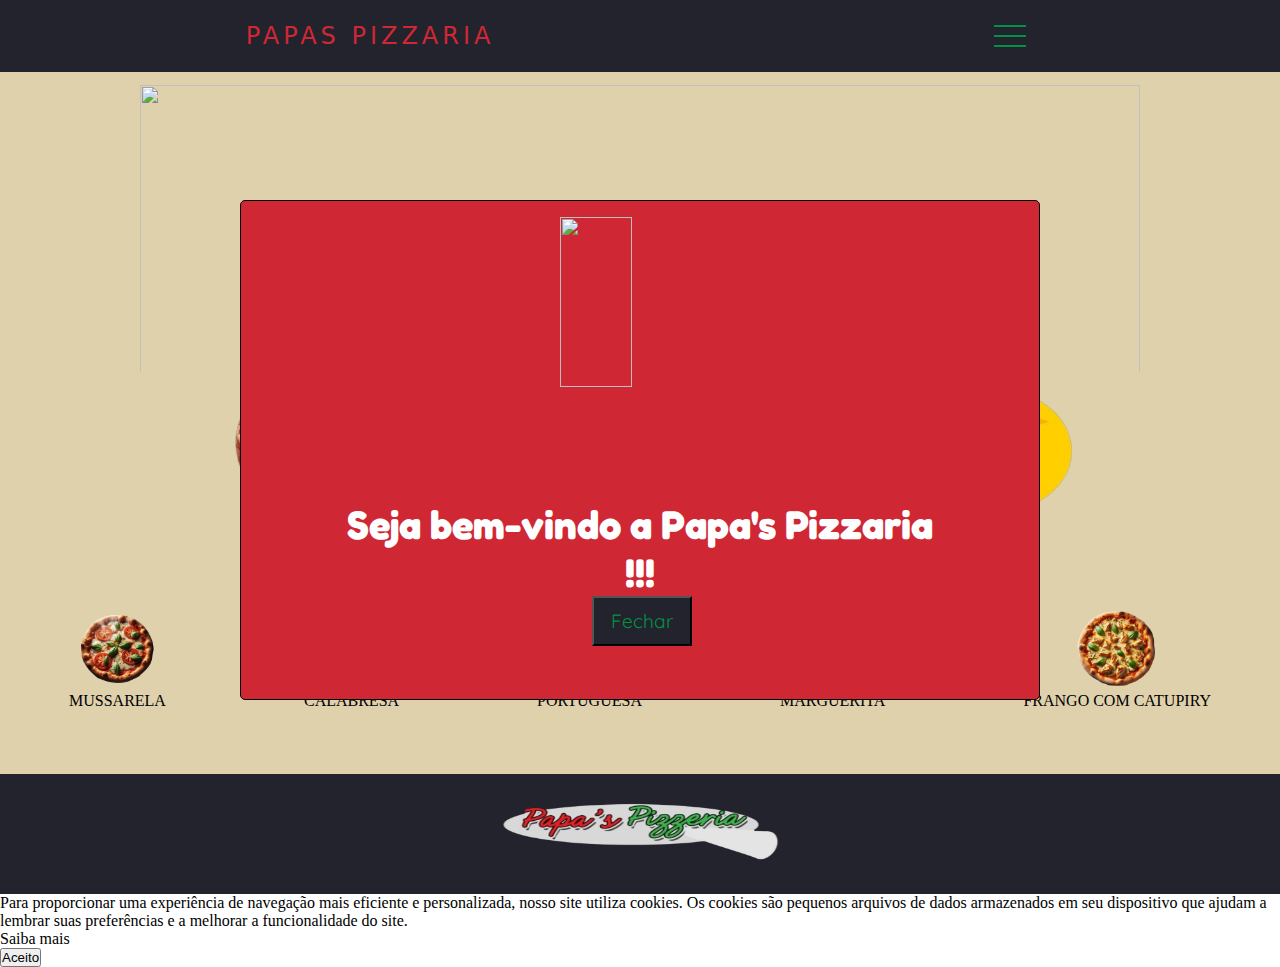
==== Página-inicial/index.html @ 843a6549 "Update index.html" ====
<!DOCTYPE html>
<html lang="pt-br">
<head>
    <meta charset="UTF-8">
    <meta name="viewport" content="width=device-width, initial-scale=1.0">
    <title>Página inicial | Home</title>
    <link rel="stylesheet" href="style.css">
    <link rel="shortcut icon" href="imagens/logo-favicon-removebg-preview.png" type="image/x-icon">
    <link rel="preconnect" href="https://fonts.googleapis.com">
    <link rel="preconnect" href="https://fonts.gstatic.com" crossorigin>
    <link href="https://fonts.googleapis.com/css2?family=Quicksand:wght@300..700&family=Roboto:ital,wght@0,100;0,300;0,400;0,500;0,700;0,900;1,100;1,300;1,400;1,500;1,700;1,900&display=swap" rel="stylesheet">
    <link rel="preconnect" href="https://fonts.googleapis.com">
   <link rel="preconnect" href="https://fonts.gstatic.com" crossorigin>
   <link href="https://fonts.googleapis.com/css2?family=Fredoka:wght@300..700&display=swap" rel="stylesheet">
</head>
<body>
    <body>
      <section id="pop-up">
        <img src="imagens/gametiles_air.com.flipline.papalouiepals-removebg-preview.png" alt="">
        <h2>Seja bem-vindo a Papa's Pizzaria <br>
                         !!!
        </h2>
        <button id="closeBtn">Fechar</button>
      </section>
        <header>
          <nav>
            <a class="logo" href="#">Papas Pizzaria</a>
            <div class="mobile-menu">
              <div class="line1"></div>
              <div class="line2"></div>
              <div class="line3"></div>
            </div>
            <ul class="nav-list">
              <li><a href="../pizzas/produtos.html">Cardápio</a></li>
              <li><a href="../Cadastro/Login.html">Conta</a></li>
              <li><a href="#">Sobre</a></li>
              <li><a href="#">Suporte</a></li>
              <li><a href="#">Lojas</a></li>
              <li><a href="../Check-out/compra.html">Check-out</a></li>
            </ul>
          </nav>
        </header>
        <main>
          <section class="carrossel">
            <div class="container" id="img">
              <img src="imagens/bunner1.png" alt="">
              <img src="imagens/Bunner2.png" alt="">
              <img src="imagens/Bunner3.png" alt="">
            </div>
          </section>

          
          <section class="opcoes">
            <img src="imagens/cardapio-removebg-preview.png" alt="" width="450px" height="150px">
            <img src="imagens/menu-promoções-removebg-preview.png" alt="" width="450px" height="150px">
          </section>
          <section class="mais-pedidas">
            <h1>
              As mais pedidas
            </h1>
            <div class="pizzas">
              <figure>
                <img src="imagens/pizza-mussarela.png" alt="">
                <figcaption>Mussarela</figcaption>
              </figure>
              <figure>
                <img src="imagens/pizza-calabresa.png" alt="">
                <figcaption>Calabresa</figcaption>
              </figure>
              <figure>
                <img src="imagens/pizza-portuguesa.png" alt="">
                <figcaption>Portuguesa</figcaption>
              </figure>
              <figure>
                <img src="imagens/pizza-marguerita.png" alt="">
                <figcaption>Marguerita</figcaption>
              </figure>
              <figure>
                <img src="imagens/pizza-frango.png" alt="">
                <figcaption>Frango com Catupiry</figcaption>
              </figure>
            </div>
          </section>
        </main>
        <script src="interactive.js"></script>
        <footer>
          <img src="imagens/logo-paginas-removebg-preview.png" alt="">
        </footer>
            <div id="cookies1" class="cookies1">
        <div id="textocookies">
            Para proporcionar
             uma experiência de navegação mais
              eficiente e personalizada, 
            nosso site utiliza cookies.
             Os cookies são pequenos arquivos
              de dados armazenados
              em seu dispositivo que ajudam
               a lembrar suas
               preferências e a melhorar 
               a funcionalidade do site.
        <div id="maistexto" onclick="lermais()">Saiba mais</div>    
            </div>
        <div id="botaocookies">
            <button onclick="aceito()">Aceito</button>
        </div>
    
    </div>
<script src="cookies.js"></script>
      
</body>
    <script src="cookies.js"></script>
</html>
---- Página-inicial/style.css ----
* {
  margin: 0;
  padding: 0;
}

a {
  color: #fff;
  text-decoration: none;
  transition: 0.3s;
}

a:hover {
  opacity: 0.7;
}

#pop-up{
  display: none;
  position: fixed;
  left: 50%;
  top: 50%;
  transform: translate(-50%, -50%);
  width: 800px;
  height: 500px;
  background-color: #cf2734;
  border: 1px solid black;
  border-radius: 5px;
  z-index: 10;
  display: flex;
  align-items: center;
  justify-content: center;
}
#pop-up.active{
  display: flex;
  align-items: center;
  justify-content: center;
}
#pop-up button{
  background-color: #23232e;
  color: #009344;
  display: flex;
  justify-content: center;
  align-items: center;
  text-align: center;
  width: 100px;
  height: 50px;
  font-size: larger;
  font-family: quicksand;
  margin-left: 44%;
}

#pop-up button:hover{
  background-color: rgb(26, 24, 24);
  transition: 0.5s;
}
#pop-up img{
    width: 30%;
    height: 60%;
    padding-top: 2%;
    margin-left: 40%;
}
#pop-up h2{
  font-family: fredoka, sans-serif;
  text-align: center;
  color: #fff;
  font-size: 250%;
}
.logo {
  font-size: 24px;
  text-transform: uppercase;
  letter-spacing: 4px;
  color: #cf2734;
}

nav {
  display: flex;
  justify-content: space-around;
  align-items: center;
  font-family: system-ui, -apple-system, Helvetica, Arial, sans-serif;
  background: #23232e;
  height: 8vh;
  z-index: 10;
}

main {
  background: #dfd1ac no-repeat center center;
  background-size: cover;
  height: 200%;
  padding-bottom: 5%;
  z-index: 1;
}

.nav-list {
  list-style: none;
  display: flex;
}

.nav-list li {
  letter-spacing: 3px;
  margin-left: 32px;
}

.mobile-menu {
  display: none;
  cursor: pointer;
}

.mobile-menu div {
  width: 32px;
  height: 2px;
  background: #009344;
  margin: 8px;
  transition: 0.3s;
}


*{
  box-sizing: border-box;
}
.carrossel{
  overflow: hidden;
  height: 300px;
  width: 1000px;
  margin: 0 auto;
  padding-top: 1%;
  z-index: 1;
}

.container{
  display:flex;
  transition: transform 0.5s ease-in-out;
  transform: translateX(0);
  z-index: 1;
}
.container img{
  height: 300px;
  width:1000px;
  z-index: 1;
}
.opcoes{
  display: flex;
  justify-content: center;
}


h1{
  font-family: quicksand;
  text-transform: uppercase;
  text-align: center;
  padding-top: 2%;
  font-size: 300%;
  color: #cf2734;
}
.pizzas{
  display: flex;
  justify-content: space-around;
  text-align: center;
  text-transform: uppercase;
}
figure img{
  width: 80px;
  height: 80px;
}
footer{
  background: #23232e;
  align-items: center;
  display: flex;
  justify-content: center;
  align-items: center;
}
footer img{
  width: 300px;
  height: 120px;
}
@media (max-width: 2000px) {
  body {
    overflow-x: hidden;
  }
  .nav-list {
    position: absolute;
    top: 8vh;
    right: 0;
    width: 50vw;
    height: 92vh;
    background: #23232e;
    flex-direction: column;
    align-items: center;
    justify-content: space-around;
    transform: translateX(100%);
    transition: transform 0.3s ease-in;
    z-index: 10; /* O z index vai servir para deixar a lista no ponto mais alto em sobreposição*/
  }
  
  .nav-list.active {
    transform: translateX(0);
    z-index: 10; /* E esse aqui garante que quando estiver ativo elavai continuar em sobreposição aos outros */
  }
  .nav-list li {
    margin-left: 0;
    opacity: 0;
  }
  .mobile-menu {
    display: block;
  }
}

.nav-list.active {
  transform: translateX(0);
}

@keyframes navLinkFade {
  from {
    opacity: 0;
    transform: translateX(50px);
  }
  to {
    opacity: 1;
    transform: translateX(0);
  }
}

.mobile-menu.active .line1 {
  transform: rotate(-45deg) translate(-8px, 8px);
}

.mobile-menu.active .line2 {
  opacity: 0;
}

.mobile-menu.active .line3 {
  transform: rotate(45deg) translate(-5px, -7px);
}
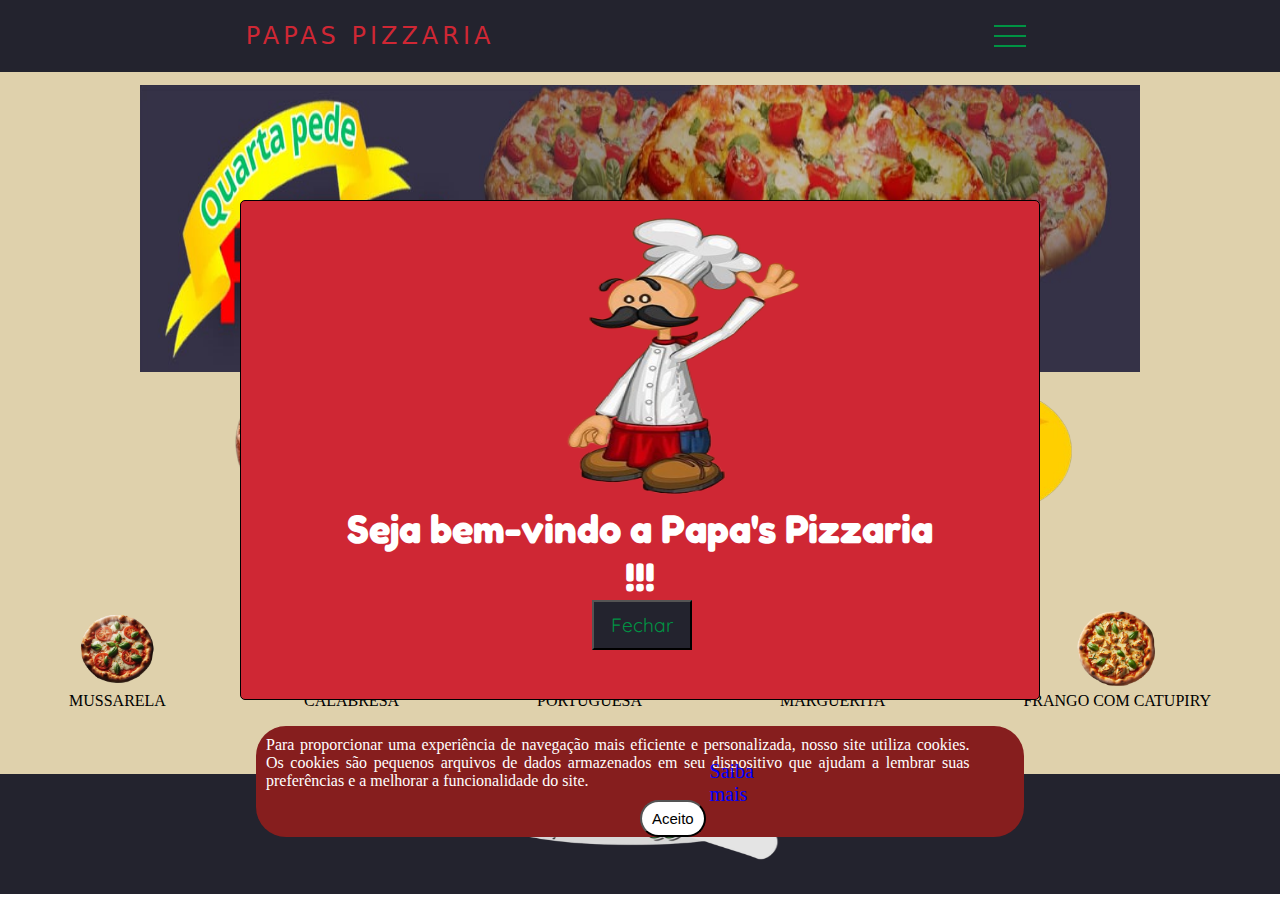
==== commit 47d5bb45: "Update index.html Marcelo" ====
--- a/Página-inicial/index.html
+++ b/Página-inicial/index.html
@@ -5,6 +5,7 @@
     <meta name="viewport" content="width=device-width, initial-scale=1.0">
     <title>Página inicial | Home</title>
     <link rel="stylesheet" href="style.css">
+    <link rel="stylesheet" type="text/css" href="cookies/cookies.css"/>
     <link rel="shortcut icon" href="imagens/logo-favicon-removebg-preview.png" type="image/x-icon">
     <link rel="preconnect" href="https://fonts.googleapis.com">
     <link rel="preconnect" href="https://fonts.gstatic.com" crossorigin>
@@ -88,6 +89,7 @@
         </footer>
             <div id="cookies1" class="cookies1">
         <div id="textocookies">
+          <p>
             Para proporcionar
              uma experiência de navegação mais
               eficiente e personalizada, 
@@ -98,6 +100,7 @@
                a lembrar suas
                preferências e a melhorar 
                a funcionalidade do site.
+          </p>
         <div id="maistexto" onclick="lermais()">Saiba mais</div>    
             </div>
         <div id="botaocookies">
@@ -105,8 +108,6 @@
         </div>
     
     </div>
-<script src="cookies.js"></script>
-      
-</body>
-    <script src="cookies.js"></script>
+    </body>
+    <script src="cookies/cookies.js"></script>
 </html>
--- a/Página-inicial/cookies/cookies.css
+++ b/Página-inicial/cookies/cookies.css
@@ -0,0 +1,41 @@
+.cookies1{
+    position: fixed;
+    width: 60%;
+    bottom: 7%;
+    left: 50%;
+    transform: translate(-50%);
+    background-color:rgb(134, 30, 30);
+    border-radius: 30px ;
+    display: none;
+    
+}
+.cookies1.romero{
+    display: block;
+}
+.cookies1 #textocookies{
+   display: flex;
+   align-items: center;
+   text-align: justify; 
+   padding: 10px;
+   color: white;
+}
+.cookies1 #botaocookies{
+    display: flex;
+    margin-left: 50%;
+}
+.cookies1 #botaocookies button{
+   background-color: rgb(255, 255, 255); 
+   border-radius: 20px;
+   font-size: 15px;
+   padding: 8px 10px ;
+   cursor: pointer;
+}
+#maistexto{
+    text-align: left;
+    color: blue;
+    cursor:pointer ;
+    position: relative;
+    right: 260px;
+    top: 20px;
+    font-size: 20px ;
+}
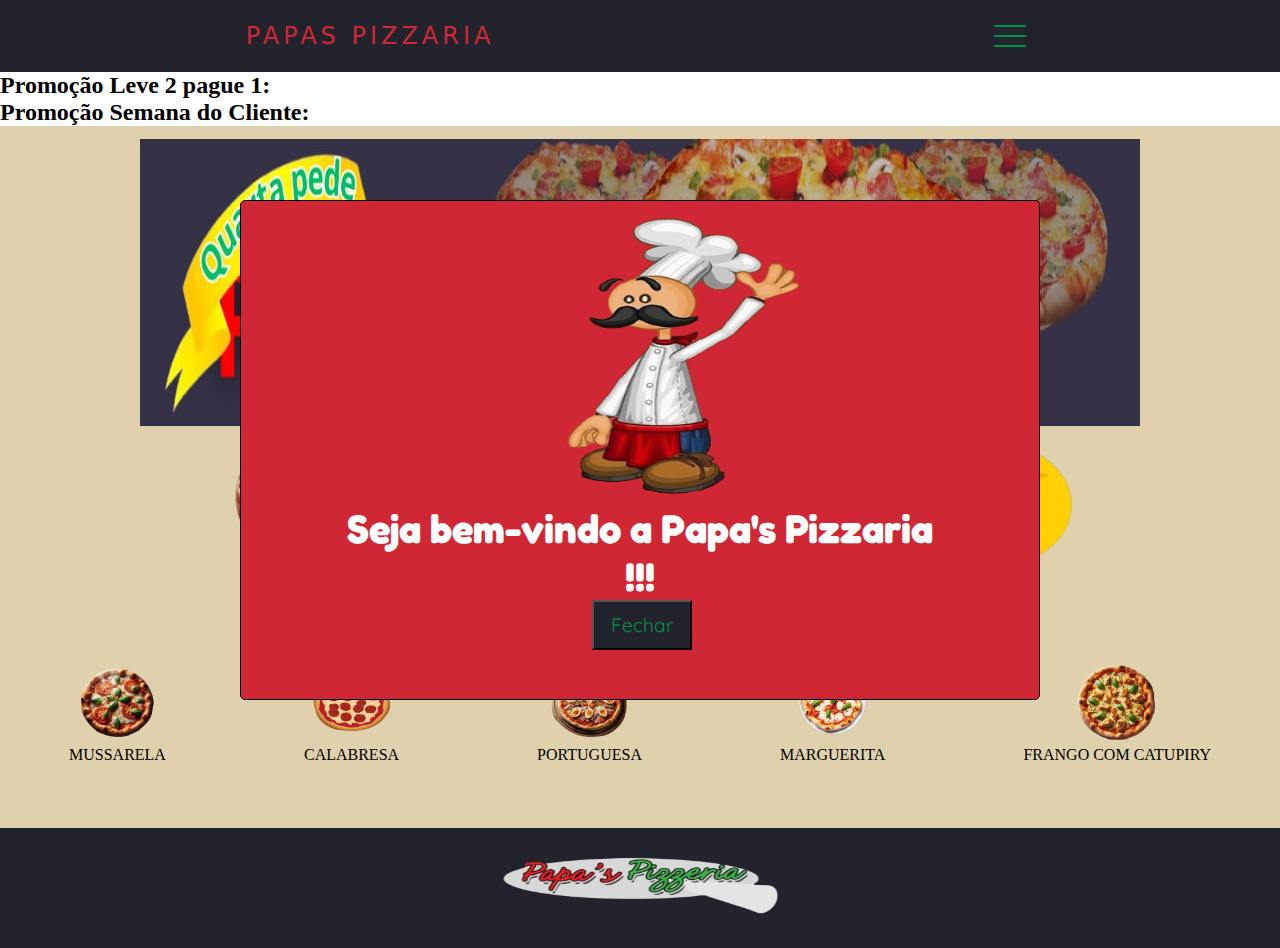
==== commit 82ae82bd: "Update index.html" ====
--- a/Página-inicial/index.html
+++ b/Página-inicial/index.html
@@ -5,109 +5,96 @@
     <meta name="viewport" content="width=device-width, initial-scale=1.0">
     <title>Página inicial | Home</title>
     <link rel="stylesheet" href="style.css">
-    <link rel="stylesheet" type="text/css" href="cookies/cookies.css"/>
     <link rel="shortcut icon" href="imagens/logo-favicon-removebg-preview.png" type="image/x-icon">
     <link rel="preconnect" href="https://fonts.googleapis.com">
     <link rel="preconnect" href="https://fonts.gstatic.com" crossorigin>
     <link href="https://fonts.googleapis.com/css2?family=Quicksand:wght@300..700&family=Roboto:ital,wght@0,100;0,300;0,400;0,500;0,700;0,900;1,100;1,300;1,400;1,500;1,700;1,900&display=swap" rel="stylesheet">
-    <link rel="preconnect" href="https://fonts.googleapis.com">
-   <link rel="preconnect" href="https://fonts.gstatic.com" crossorigin>
-   <link href="https://fonts.googleapis.com/css2?family=Fredoka:wght@300..700&display=swap" rel="stylesheet">
+    <link href="https://fonts.googleapis.com/css2?family=Fredoka:wght@300..700&display=swap" rel="stylesheet">
 </head>
 <body>
-    <body>
-      <section id="pop-up">
+    <div id="darkOverlay"></div>
+
+    <section id="pop-up">
         <img src="imagens/gametiles_air.com.flipline.papalouiepals-removebg-preview.png" alt="">
-        <h2>Seja bem-vindo a Papa's Pizzaria <br>
-                         !!!
-        </h2>
+        <h2>Seja bem-vindo a Papa's Pizzaria <br> !!!</h2>
         <button id="closeBtn">Fechar</button>
-      </section>
-        <header>
-          <nav>
+    </section>
+
+    <header>
+        <nav>
             <a class="logo" href="#">Papas Pizzaria</a>
             <div class="mobile-menu">
-              <div class="line1"></div>
-              <div class="line2"></div>
-              <div class="line3"></div>
+                <div class="line1"></div>
+                <div class="line2"></div>
+                <div class="line3"></div>
             </div>
             <ul class="nav-list">
-              <li><a href="../pizzas/produtos.html">Cardápio</a></li>
-              <li><a href="../Cadastro/Login.html">Conta</a></li>
-              <li><a href="#">Sobre</a></li>
-              <li><a href="#">Suporte</a></li>
-              <li><a href="#">Lojas</a></li>
-              <li><a href="../Check-out/compra.html">Check-out</a></li>
+                <li><a href="../pizzas/index.html">Cardápio</a></li>
+                <li><a href="../Cadastro/Login.html">Conta</a></li>
+                <li><a href="#">Sobre</a></li>
+                <li><a href="#">Suporte</a></li>
+                <li><a href="#">Lojas</a></li>
+                <li><a href="../Check-out/compra.html">Check-out</a></li>
             </ul>
-          </nav>
-        </header>
-        <main>
-          <section class="carrossel">
+        </nav>
+    </header>
+
+    <section class="contadores">
+        <div class="cont1">
+            <h2 class="titulo">Promoção Leve 2 pague 1:</h2>
+            <span id="cronometro1"></span>
+        </div>
+
+        <div class="cont2">
+            <h2 class="titulo">Promoção Semana do Cliente:</h2>
+            <span id="cronometro2"></span>
+        </div>
+    </section>
+
+    <main>
+        <section class="carrossel">
             <div class="container" id="img">
-              <img src="imagens/bunner1.png" alt="">
-              <img src="imagens/Bunner2.png" alt="">
-              <img src="imagens/Bunner3.png" alt="">
+                <img src="imagens/bunner1.png" alt="">
+                <img src="imagens/Bunner2.png" alt="">
+                <img src="imagens/Bunner3.png" alt="">
             </div>
-          </section>
+        </section>
 
-          
-          <section class="opcoes">
+        <section class="opcoes">
             <img src="imagens/cardapio-removebg-preview.png" alt="" width="450px" height="150px">
             <img src="imagens/menu-promoções-removebg-preview.png" alt="" width="450px" height="150px">
-          </section>
-          <section class="mais-pedidas">
-            <h1>
-              As mais pedidas
-            </h1>
+        </section>
+
+        <section class="mais-pedidas">
+            <h1>As mais pedidas</h1>
             <div class="pizzas">
-              <figure>
-                <img src="imagens/pizza-mussarela.png" alt="">
-                <figcaption>Mussarela</figcaption>
-              </figure>
-              <figure>
-                <img src="imagens/pizza-calabresa.png" alt="">
-                <figcaption>Calabresa</figcaption>
-              </figure>
-              <figure>
-                <img src="imagens/pizza-portuguesa.png" alt="">
-                <figcaption>Portuguesa</figcaption>
-              </figure>
-              <figure>
-                <img src="imagens/pizza-marguerita.png" alt="">
-                <figcaption>Marguerita</figcaption>
-              </figure>
-              <figure>
-                <img src="imagens/pizza-frango.png" alt="">
-                <figcaption>Frango com Catupiry</figcaption>
-              </figure>
+                <figure>
+                    <img src="imagens/pizza-mussarela.png" alt="">
+                    <figcaption>Mussarela</figcaption>
+                </figure>
+                <figure>
+                    <img src="imagens/pizza-calabresa.png" alt="">
+                    <figcaption>Calabresa</figcaption>
+                </figure>
+                <figure>
+                    <img src="imagens/pizza-portuguesa.png" alt="">
+                    <figcaption>Portuguesa</figcaption>
+                </figure>
+                <figure>
+                    <img src="imagens/pizza-marguerita.png" alt="">
+                    <figcaption>Marguerita</figcaption>
+                </figure>
+                <figure>
+                    <img src="imagens/pizza-frango.png" alt="">
+                    <figcaption>Frango com Catupiry</figcaption>
+                </figure>
             </div>
-          </section>
-        </main>
-        <script src="interactive.js"></script>
-        <footer>
-          <img src="imagens/logo-paginas-removebg-preview.png" alt="">
-        </footer>
-            <div id="cookies1" class="cookies1">
-        <div id="textocookies">
-          <p>
-            Para proporcionar
-             uma experiência de navegação mais
-              eficiente e personalizada, 
-            nosso site utiliza cookies.
-             Os cookies são pequenos arquivos
-              de dados armazenados
-              em seu dispositivo que ajudam
-               a lembrar suas
-               preferências e a melhorar 
-               a funcionalidade do site.
-          </p>
-        <div id="maistexto" onclick="lermais()">Saiba mais</div>    
-            </div>
-        <div id="botaocookies">
-            <button onclick="aceito()">Aceito</button>
-        </div>
-    
-    </div>
-    </body>
-    <script src="cookies/cookies.js"></script>
+        </section>
+    </main>
+
+    <script src="interactive.js"></script>
+    <footer>
+        <img src="imagens/logo-paginas-removebg-preview.png" alt="">
+    </footer>
+</body>
 </html>
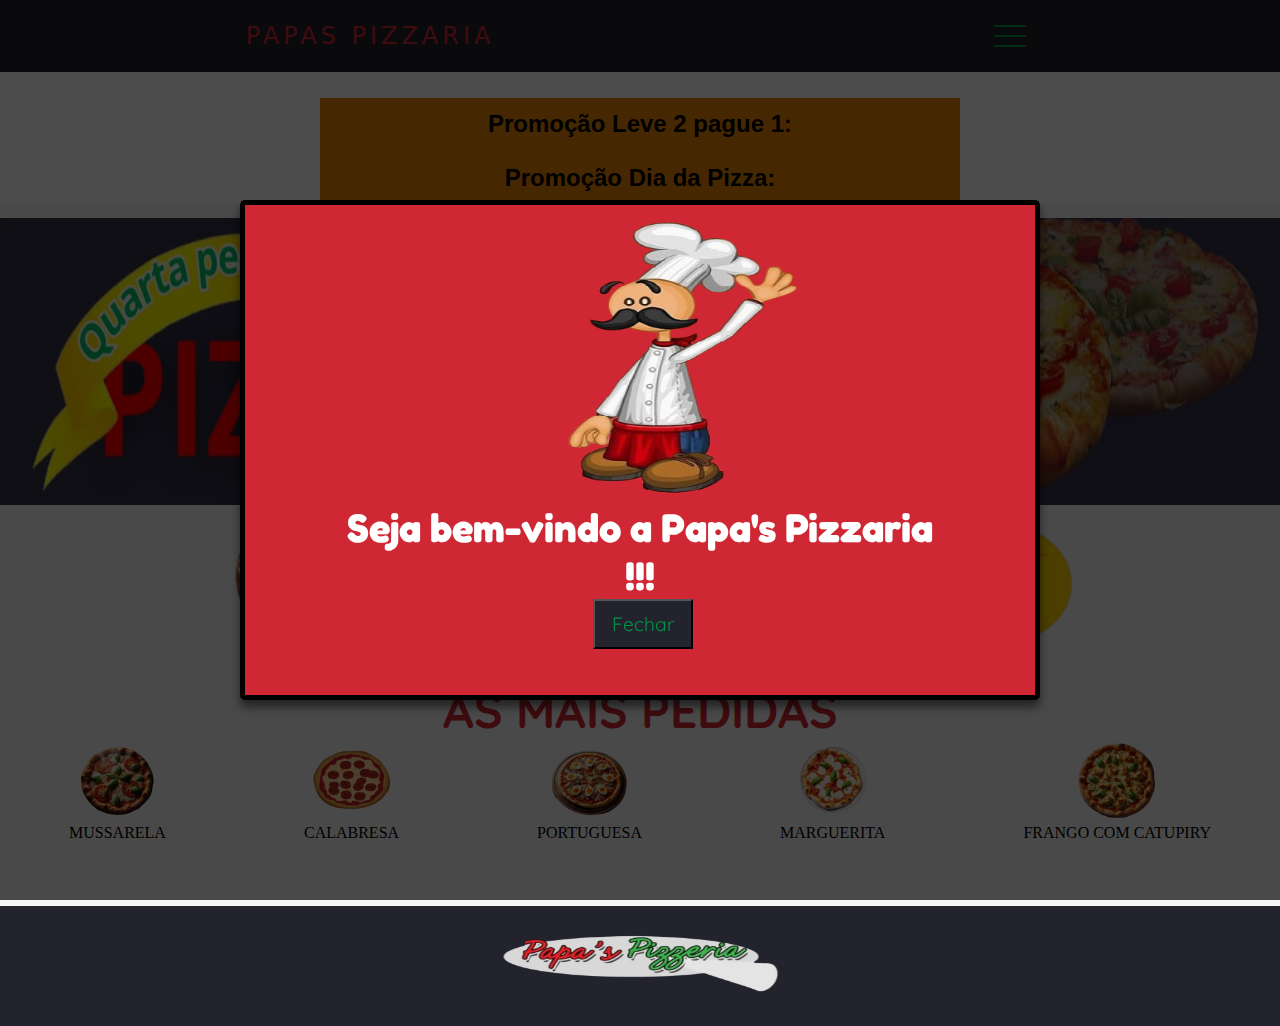
==== commit 606e507f: "Update index.html" ====
--- a/Página-inicial/index.html
+++ b/Página-inicial/index.html
@@ -8,14 +8,15 @@
     <link rel="shortcut icon" href="imagens/logo-favicon-removebg-preview.png" type="image/x-icon">
     <link rel="preconnect" href="https://fonts.googleapis.com">
     <link rel="preconnect" href="https://fonts.gstatic.com" crossorigin>
-    <link href="https://fonts.googleapis.com/css2?family=Quicksand:wght@300..700&family=Roboto:ital,wght@0,100;0,300;0,400;0,500;0,700;0,900;1,100;1,300;1,400;1,500;1,700;1,900&display=swap" rel="stylesheet">
+    <link href="https://fonts.googleapis.com/css2?family=Quicksand:wght@300..700&family=Roboto:ital,wght@0,100;0,300;0,400;0,500;0,700;0,900&display=swap" rel="stylesheet">
     <link href="https://fonts.googleapis.com/css2?family=Fredoka:wght@300..700&display=swap" rel="stylesheet">
 </head>
 <body>
     <div id="darkOverlay"></div>
 
+
     <section id="pop-up">
-        <img src="imagens/gametiles_air.com.flipline.papalouiepals-removebg-preview.png" alt="">
+        <img src="imagens/gametiles_air.com.flipline.papalouiepals-removebg-preview.png" alt="Papa's Pizzaria Logo">
         <h2>Seja bem-vindo a Papa's Pizzaria <br> !!!</h2>
         <button id="closeBtn">Fechar</button>
     </section>
@@ -46,7 +47,7 @@
         </div>
 
         <div class="cont2">
-            <h2 class="titulo">Promoção Semana do Cliente:</h2>
+            <h2 class="titulo">Promoção Dia da Pizza:</h2>
             <span id="cronometro2"></span>
         </div>
     </section>
@@ -54,38 +55,38 @@
     <main>
         <section class="carrossel">
             <div class="container" id="img">
-                <img src="imagens/bunner1.png" alt="">
-                <img src="imagens/Bunner2.png" alt="">
-                <img src="imagens/Bunner3.png" alt="">
+                <img src="imagens/bunner1.png" alt="Banner 1">
+                <img src="imagens/Bunner2.png" alt="Banner 2">
+                <img src="imagens/Bunner3.png" alt="Banner 3">
             </div>
         </section>
 
         <section class="opcoes">
-            <img src="imagens/cardapio-removebg-preview.png" alt="" width="450px" height="150px">
-            <img src="imagens/menu-promoções-removebg-preview.png" alt="" width="450px" height="150px">
+            <img src="imagens/cardapio-removebg-preview.png" alt="Cardápio" width="450px" height="150px">
+            <img src="imagens/menu-promoções-removebg-preview.png" alt="Menu Promoções" width="450px" height="150px">
         </section>
 
         <section class="mais-pedidas">
             <h1>As mais pedidas</h1>
             <div class="pizzas">
                 <figure>
-                    <img src="imagens/pizza-mussarela.png" alt="">
+                    <img src="imagens/pizza-mussarela.png" alt="Pizza Mussarela">
                     <figcaption>Mussarela</figcaption>
                 </figure>
                 <figure>
-                    <img src="imagens/pizza-calabresa.png" alt="">
+                    <img src="imagens/pizza-calabresa.png" alt="Pizza Calabresa">
                     <figcaption>Calabresa</figcaption>
                 </figure>
                 <figure>
-                    <img src="imagens/pizza-portuguesa.png" alt="">
+                    <img src="imagens/pizza-portuguesa.png" alt="Pizza Portuguesa">
                     <figcaption>Portuguesa</figcaption>
                 </figure>
                 <figure>
-                    <img src="imagens/pizza-marguerita.png" alt="">
+                    <img src="imagens/pizza-marguerita.png" alt="Pizza Marguerita">
                     <figcaption>Marguerita</figcaption>
                 </figure>
                 <figure>
-                    <img src="imagens/pizza-frango.png" alt="">
+                    <img src="imagens/pizza-frango.png" alt="Pizza Frango com Catupiry">
                     <figcaption>Frango com Catupiry</figcaption>
                 </figure>
             </div>
@@ -94,7 +95,7 @@
 
     <script src="interactive.js"></script>
     <footer>
-        <img src="imagens/logo-paginas-removebg-preview.png" alt="">
+        <img src="imagens/logo-paginas-removebg-preview.png" alt="Papa's Pizzaria Logo">
     </footer>
 </body>
 </html>
--- a/Página-inicial/style.css
+++ b/Página-inicial/style.css
@@ -1,6 +1,7 @@
 * {
   margin: 0;
   padding: 0;
+  box-sizing: border-box;
 }
 
 a {
@@ -13,7 +14,7 @@
   opacity: 0.7;
 }
 
-#pop-up{
+#pop-up {
   display: none;
   position: fixed;
   left: 50%;
@@ -22,19 +23,20 @@
   width: 800px;
   height: 500px;
   background-color: #cf2734;
-  border: 1px solid black;
+  border: 5px solid black;
+  box-shadow: 0px 7px 8px rgba(0, 0, 0, 0.5);
   border-radius: 5px;
   z-index: 10;
   display: flex;
   align-items: center;
   justify-content: center;
 }
-#pop-up.active{
-  display: flex;
-  align-items: center;
-  justify-content: center;
-}
-#pop-up button{
+
+#pop-up.active {
+  display: flex;
+}
+
+#pop-up button {
   background-color: #23232e;
   color: #009344;
   display: flex;
@@ -48,22 +50,25 @@
   margin-left: 44%;
 }
 
-#pop-up button:hover{
+#pop-up button:hover {
   background-color: rgb(26, 24, 24);
   transition: 0.5s;
 }
-#pop-up img{
-    width: 30%;
-    height: 60%;
-    padding-top: 2%;
-    margin-left: 40%;
-}
-#pop-up h2{
+
+#pop-up img {
+  width: 30%;
+  height: 60%;
+  padding-top: 2%;
+  margin-left: 40%;
+}
+
+#pop-up h2 {
   font-family: fredoka, sans-serif;
   text-align: center;
   color: #fff;
   font-size: 250%;
 }
+
 .logo {
   font-size: 24px;
   text-transform: uppercase;
@@ -81,8 +86,33 @@
   z-index: 10;
 }
 
+.contadores {
+  display: flex;
+  flex-direction: column;
+  align-items: center;
+  margin-top: 2%;
+  border-radius: 2%;
+}
+
+.cont1, .cont2 {
+  background-color: #e88504;
+  width: 50%; 
+  padding: 1%;
+  text-align: center; 
+}
+
+.titulo {
+  font-family: Arial, Helvetica, sans-serif;
+}
+
+#cronometro1 {
+  font-size: 24px;
+  font-weight: bold;
+  color: #fff;
+}
+
 main {
-  background: #dfd1ac no-repeat center center;
+  background: #F5F5F5 no-repeat center center;
   background-size: cover;
   height: 200%;
   padding-bottom: 5%;
@@ -112,37 +142,33 @@
   transition: 0.3s;
 }
 
-
-*{
-  box-sizing: border-box;
-}
-.carrossel{
+.carrossel {
   overflow: hidden;
   height: 300px;
-  width: 1000px;
+  width: 1300px;
   margin: 0 auto;
   padding-top: 1%;
   z-index: 1;
 }
 
-.container{
-  display:flex;
+.container {
+  display: flex;
   transition: transform 0.5s ease-in-out;
   transform: translateX(0);
+}
+
+.container img {
+  height: 300px;
+  width: 1300px;
   z-index: 1;
 }
-.container img{
-  height: 300px;
-  width:1000px;
-  z-index: 1;
-}
-.opcoes{
-  display: flex;
-  justify-content: center;
-}
-
-
-h1{
+
+.opcoes {
+  display: flex;
+  justify-content: center;
+}
+
+h1 {
   font-family: quicksand;
   text-transform: uppercase;
   text-align: center;
@@ -150,31 +176,36 @@
   font-size: 300%;
   color: #cf2734;
 }
-.pizzas{
+
+.pizzas {
   display: flex;
   justify-content: space-around;
   text-align: center;
   text-transform: uppercase;
 }
-figure img{
+
+figure img {
   width: 80px;
   height: 80px;
 }
-footer{
+
+footer {
   background: #23232e;
   align-items: center;
   display: flex;
   justify-content: center;
-  align-items: center;
-}
-footer img{
+}
+
+footer img {
   width: 300px;
   height: 120px;
 }
+
 @media (max-width: 2000px) {
   body {
     overflow-x: hidden;
   }
+
   .nav-list {
     position: absolute;
     top: 8vh;
@@ -187,17 +218,19 @@
     justify-content: space-around;
     transform: translateX(100%);
     transition: transform 0.3s ease-in;
-    z-index: 10; /* O z index vai servir para deixar a lista no ponto mais alto em sobreposição*/
-  }
-  
+    z-index: 10;
+  }
+
   .nav-list.active {
     transform: translateX(0);
-    z-index: 10; /* E esse aqui garante que quando estiver ativo elavai continuar em sobreposição aos outros */
-  }
+    z-index: 10;
+  }
+
   .nav-list li {
     margin-left: 0;
     opacity: 0;
   }
+
   .mobile-menu {
     display: block;
   }
@@ -207,17 +240,6 @@
   transform: translateX(0);
 }
 
-@keyframes navLinkFade {
-  from {
-    opacity: 0;
-    transform: translateX(50px);
-  }
-  to {
-    opacity: 1;
-    transform: translateX(0);
-  }
-}
-
 .mobile-menu.active .line1 {
   transform: rotate(-45deg) translate(-8px, 8px);
 }
@@ -229,3 +251,12 @@
 .mobile-menu.active .line3 {
   transform: rotate(45deg) translate(-5px, -7px);
 }
+
+#darkOverlay {
+  position: fixed;
+  top: 0;
+  left: 0;
+  width: 100%;
+  height: 100%;
+  transition: background-color 1.1s, z-index 1s ease;
+}
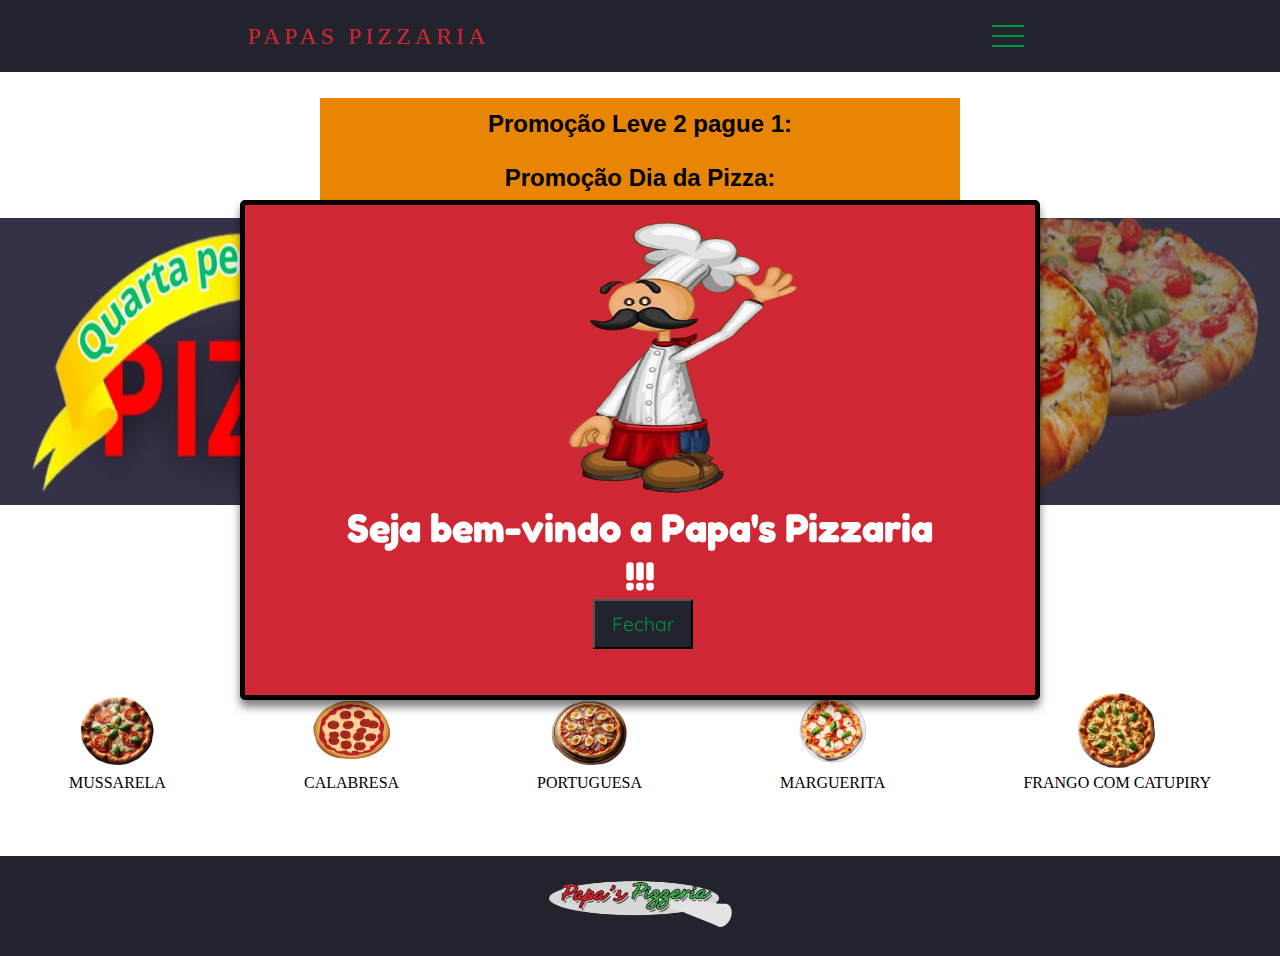
==== commit 8c403d8b: "Update index.html" ====
--- a/Página-inicial/index.html
+++ b/Página-inicial/index.html
@@ -10,6 +10,7 @@
     <link rel="preconnect" href="https://fonts.gstatic.com" crossorigin>
     <link href="https://fonts.googleapis.com/css2?family=Quicksand:wght@300..700&family=Roboto:ital,wght@0,100;0,300;0,400;0,500;0,700;0,900&display=swap" rel="stylesheet">
     <link href="https://fonts.googleapis.com/css2?family=Fredoka:wght@300..700&display=swap" rel="stylesheet">
+    <script src="https://cdn.plot.ly/plotly-latest.min.js"></script>
 </head>
 <body>
     <div id="darkOverlay"></div>
@@ -92,7 +93,7 @@
             </div>
         </section>
     </main>
-
+    <div id="myPlot" style="width:100%;max-width:700px"></div>
     <script src="interactive.js"></script>
     <footer>
         <img src="imagens/logo-paginas-removebg-preview.png" alt="Papa's Pizzaria Logo">
--- a/Página-inicial/style.css
+++ b/Página-inicial/style.css
@@ -4,6 +4,9 @@
   box-sizing: border-box;
 }
 
+body{
+  overflow-x: hidden;
+}
 a {
   color: #fff;
   text-decoration: none;
@@ -39,10 +42,6 @@
 #pop-up button {
   background-color: #23232e;
   color: #009344;
-  display: flex;
-  justify-content: center;
-  align-items: center;
-  text-align: center;
   width: 100px;
   height: 50px;
   font-size: larger;
@@ -50,11 +49,6 @@
   margin-left: 44%;
 }
 
-#pop-up button:hover {
-  background-color: rgb(26, 24, 24);
-  transition: 0.5s;
-}
-
 #pop-up img {
   width: 30%;
   height: 60%;
@@ -80,53 +74,26 @@
   display: flex;
   justify-content: space-around;
   align-items: center;
-  font-family: system-ui, -apple-system, Helvetica, Arial, sans-serif;
   background: #23232e;
   height: 8vh;
   z-index: 10;
 }
 
-.contadores {
-  display: flex;
-  flex-direction: column;
-  align-items: center;
-  margin-top: 2%;
-  border-radius: 2%;
-}
-
-.cont1, .cont2 {
-  background-color: #e88504;
-  width: 50%; 
-  padding: 1%;
-  text-align: center; 
-}
-
-.titulo {
-  font-family: Arial, Helvetica, sans-serif;
-}
-
-#cronometro1 {
-  font-size: 24px;
-  font-weight: bold;
-  color: #fff;
-}
-
-main {
-  background: #F5F5F5 no-repeat center center;
-  background-size: cover;
-  height: 200%;
-  padding-bottom: 5%;
-  z-index: 1;
-}
-
 .nav-list {
   list-style: none;
   display: flex;
+  z-index: 10;
 }
 
 .nav-list li {
+  padding-bottom: 5%;
   letter-spacing: 3px;
   margin-left: 32px;
+  z-index: 10;
+}
+
+.nav-list.active {
+  transform: translateX(0);
 }
 
 .mobile-menu {
@@ -142,25 +109,58 @@
   transition: 0.3s;
 }
 
+.mobile-menu.active .line1 {
+  transform: rotate(-45deg) translate(-8px, 8px);
+}
+
+.mobile-menu.active .line2 {
+  opacity: 0;
+}
+
+.mobile-menu.active .line3 {
+  transform: rotate(45deg) translate(-5px, -7px);
+}
+
+.contadores {
+  display: flex;
+  flex-direction: column;
+  align-items: center;
+  margin-top: 2%;
+}
+
+.cont1, .cont2 {
+  background-color: #e88504;
+  width: 50%; 
+  padding: 1%;
+  text-align: center; 
+}
+
+.titulo {
+  font-family: Arial, Helvetica, sans-serif;
+}
+
+#cronometro1, #cronometro2 {
+  font-size: 150%;
+  font-weight: bold;
+  color: #fff;
+}
+
 .carrossel {
   overflow: hidden;
   height: 300px;
   width: 1300px;
   margin: 0 auto;
   padding-top: 1%;
-  z-index: 1;
 }
 
 .container {
   display: flex;
   transition: transform 0.5s ease-in-out;
-  transform: translateX(0);
 }
 
 .container img {
   height: 300px;
   width: 1300px;
-  z-index: 1;
 }
 
 .opcoes {
@@ -182,16 +182,20 @@
   justify-content: space-around;
   text-align: center;
   text-transform: uppercase;
-}
+  padding-bottom: 5%;
+}
+
+
 
 figure img {
   width: 80px;
   height: 80px;
 }
 
+
+
 footer {
   background: #23232e;
-  align-items: center;
   display: flex;
   justify-content: center;
 }
@@ -202,61 +206,34 @@
 }
 
 @media (max-width: 2000px) {
-  body {
-    overflow-x: hidden;
-  }
-
   .nav-list {
     position: absolute;
     top: 8vh;
     right: 0;
+    height: 92vh;
     width: 50vw;
-    height: 92vh;
     background: #23232e;
     flex-direction: column;
     align-items: center;
-    justify-content: space-around;
     transform: translateX(100%);
     transition: transform 0.3s ease-in;
-    z-index: 10;
-  }
-
-  .nav-list.active {
-    transform: translateX(0);
-    z-index: 10;
   }
 
   .nav-list li {
-    margin-left: 0;
-    opacity: 0;
+    margin-top: 40px;
   }
 
   .mobile-menu {
     display: block;
   }
-}
-
-.nav-list.active {
-  transform: translateX(0);
-}
-
-.mobile-menu.active .line1 {
-  transform: rotate(-45deg) translate(-8px, 8px);
-}
-
-.mobile-menu.active .line2 {
-  opacity: 0;
-}
-
-.mobile-menu.active .line3 {
-  transform: rotate(45deg) translate(-5px, -7px);
-}
-
-#darkOverlay {
-  position: fixed;
-  top: 0;
-  left: 0;
-  width: 100%;
-  height: 100%;
-  transition: background-color 1.1s, z-index 1s ease;
-}
+
+  .opcoes img {
+    width: 300px;
+    height: 100px;
+  }
+
+  footer img {
+    width: 200px;
+    height: 100px;
+  }
+}
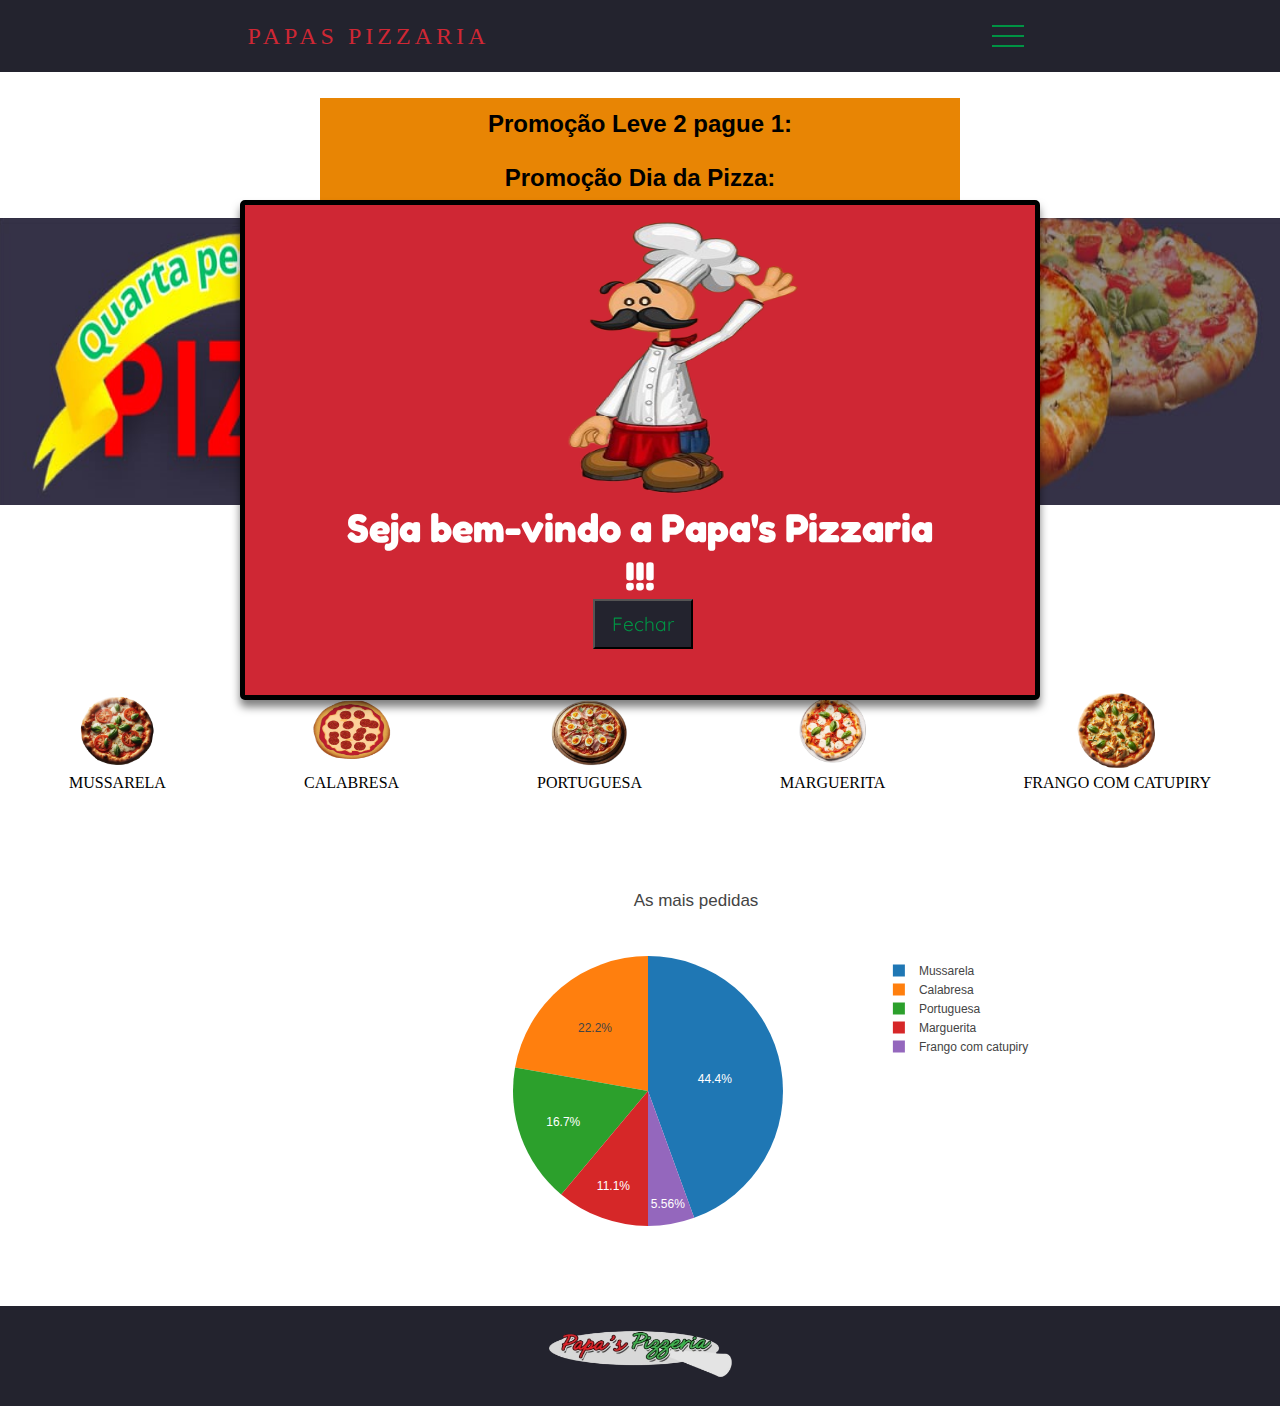
==== commit 92e0812f: "Update index.html" ====
--- a/Página-inicial/index.html
+++ b/Página-inicial/index.html
@@ -31,12 +31,12 @@
                 <div class="line3"></div>
             </div>
             <ul class="nav-list">
-                <li><a href="../pizzas/index.html">Cardápio</a></li>
+                <li><a href="../Pagina-pedidos/pedidos.html">Cardápio</a></li>
                 <li><a href="../Cadastro/Login.html">Conta</a></li>
-                <li><a href="#">Sobre</a></li>
-                <li><a href="#">Suporte</a></li>
-                <li><a href="#">Lojas</a></li>
-                <li><a href="../Check-out/compra.html">Check-out</a></li>
+                <li><a href="../Sobre/codes-sobre/_!DOCTYPE html_.html">Sobre</a></li>
+                <li><a href="../Relatar-problema/relatar_problema.html">Suporte</a></li>
+                <li><a href="../Sobre/codes-sobre/htmllocalidades.html">Lojas</a></li>
+                <li><a href="#">Check-out</a></li>
             </ul>
         </nav>
     </header>
--- a/Página-inicial/style.css
+++ b/Página-inicial/style.css
@@ -237,3 +237,10 @@
     height: 100px;
   }
 }
+#myPlot{
+  display: flex;
+  justify-content: center;
+  position: relative;
+  left: 27%;
+  text-align: left;
+}
